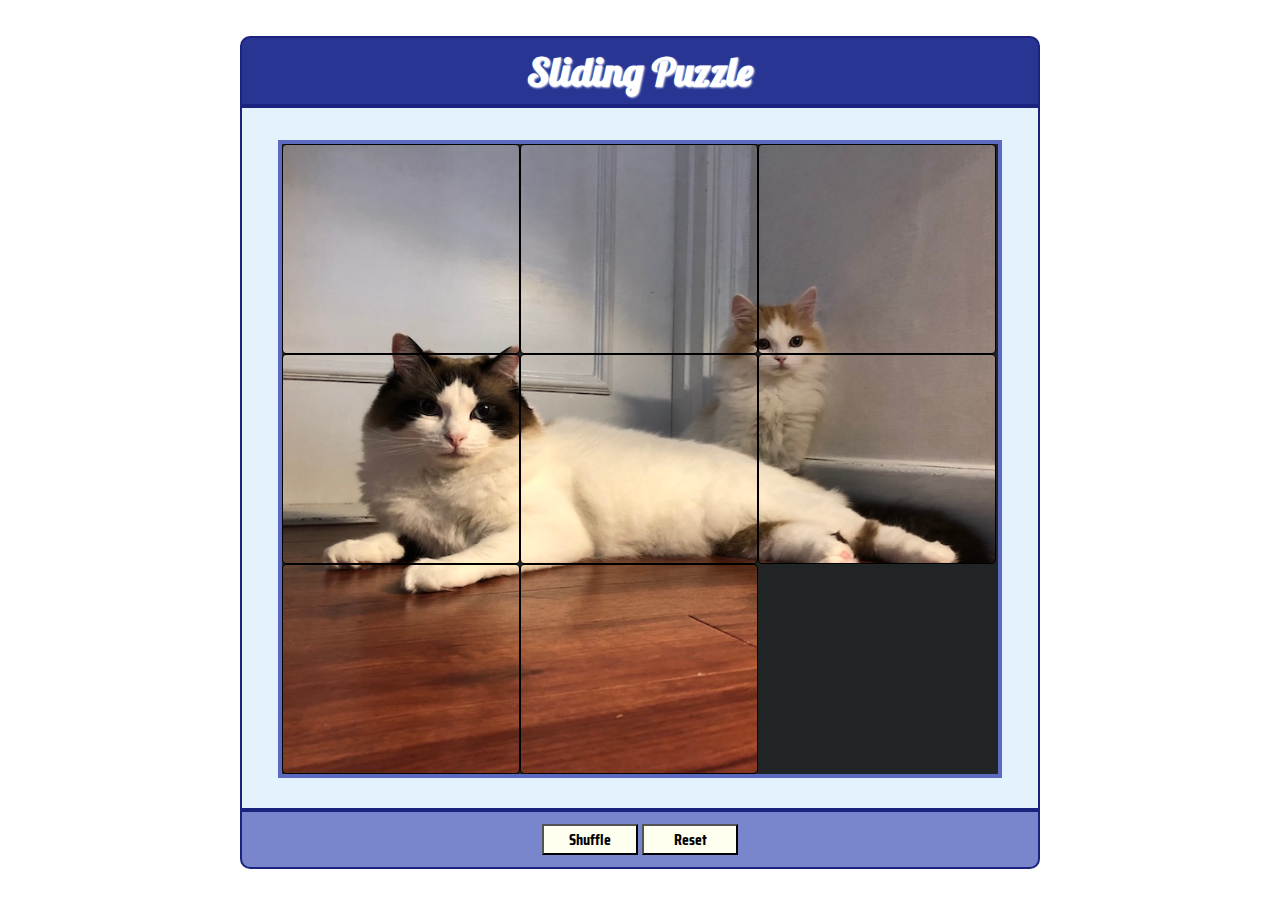
==== index.html @ 1e328e9b "initial commit" ====
<!DOCTYPE html>
<html lang="en">
<head>
    <meta charset="UTF-8">
    <meta http-equiv="X-UA-Compatible" content="IE=edge">
    <meta name="viewport" content="width=device-width, initial-scale=1.0">
    <title>Sliding Puzzle</title>
    <link rel="stylesheet" href="css/style.css">
    <script type="module" src="js/app.js"></script>
</head>
<body>
    <div id="container">
        <div class="app-title">Sliding Puzzle</div>
        <div class="app-content">
            <div id="board" class="puzzle-board">
            </div>
        </div>
        <div class="app-control">
            <button id="shuffle-button" class="btn">Shuffle</button>
            <button id="reset-button" class="btn">Reset</button>
        </div>
    </div>
</body>
</html>
---- css/style.css ----
@import url('https://fonts.googleapis.com/css2?family=Lobster&display=swap');
@import url('https://fonts.googleapis.com/css2?family=Saira+Condensed:wght@100&display=swap');

#container {
    margin: 36px auto;
    width: 800px;
}

.app-title {
    margin: 0px auto;
    padding: 8px;
    color: white;
    font-family: 'Lobster';
    font-size: 2.5em;
    font-weight: bold;
    text-align: center;
    text-shadow: 1px 1px 2px #E8EAF6;
    background-color: #283593;
    border: 2px solid #1A237E;
    border-radius: 10px 10px 0px 0px;
}

.app-content {
    height: 700px;
    background-color: #E3F2FD;
    border: 2px solid #1A237E;
}

.puzzle-board {
    position: relative;
    /* top: 32px; */
    margin: 32px auto;
    width: 90%;
    height: 90%;
    border: 4px solid #5C6BC0;
    background-color: rgb(33, 36, 36);
}

.app-control {
    padding: 12px;
    text-align: center;
    background-color: #7986CB;
    border: 2px solid #1A237E;
    border-radius: 0px 0px 10px 10px;    
}

.btn {
    width: 6.0em;
    font-family: 'Saira Condensed';
    font-size: 1.0em;
    font-weight: bold;
    background-color: ivory;
}

.puzzle-tile {
    box-sizing: border-box;
    position: absolute;
    margin: 0px;
    padding: 0px;
    border: 1px solid black;
    border-radius: 4px;
    transition-duration: 0.3s;
}
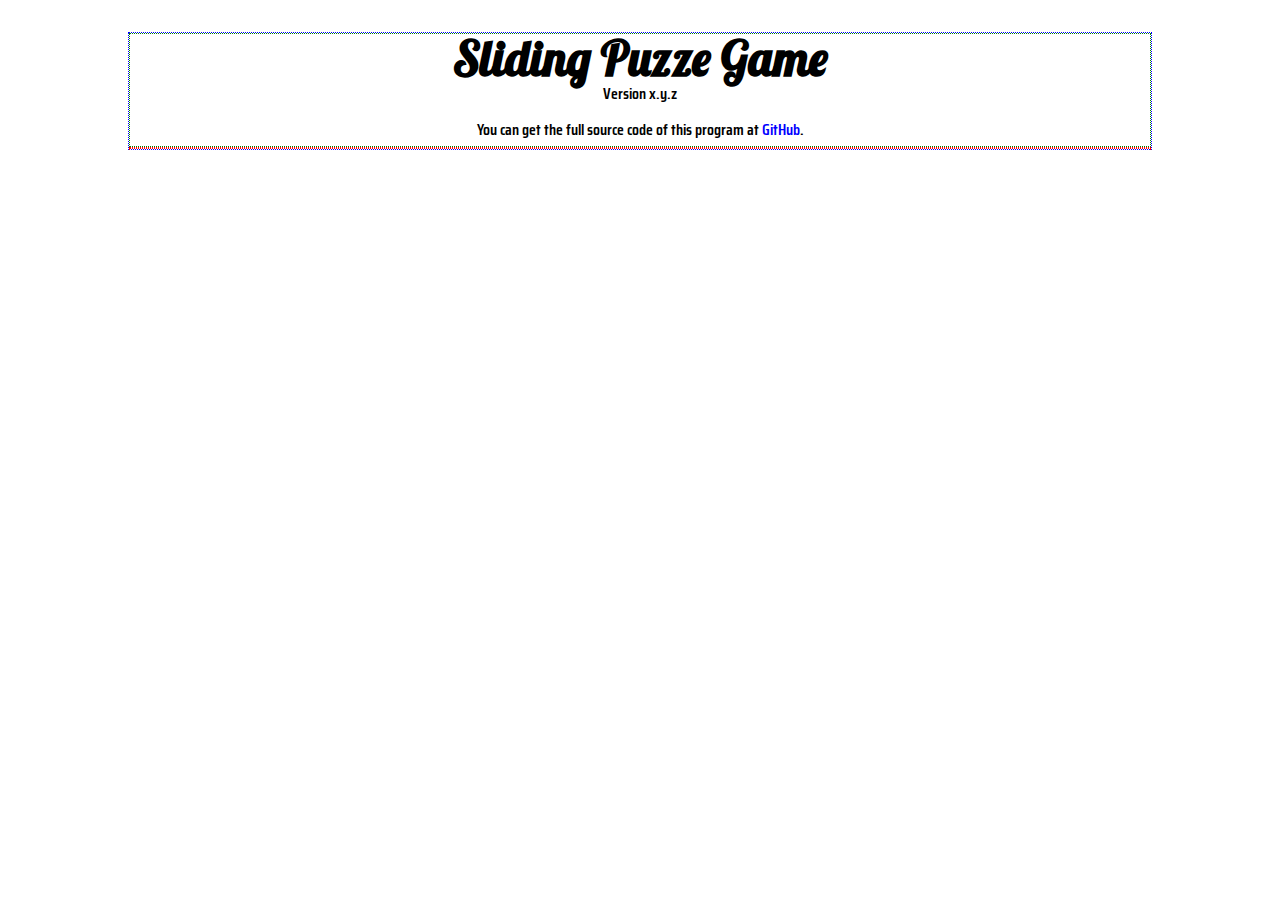
==== commit db8166c6: "refactor presentation" ====
--- a/index.html
+++ b/index.html
@@ -9,15 +9,20 @@
     <script type="module" src="js/app.js"></script>
 </head>
 <body>
-    <div id="container">
-        <div class="app-title">Sliding Puzzle</div>
-        <div class="app-content">
-            <div id="board" class="puzzle-board">
+    <div id="app">
+        <div id="app-contents">
+            <div id="app-title-box">
+                <div id="app-title">Sliding Puzze Game</div>
+                <div id="app-version">Version x.y.z</div>
+                <div id="app-description">
+                    You can get the full source code of this program at
+                    <a href="https://github.com/pinkyroman/sliding-puzzle-web" rel="noopener noreferrer" target="_blank">GitHub</a>.
+                </div>
             </div>
-        </div>
-        <div class="app-control">
-            <button id="shuffle-button" class="btn">Shuffle</button>
-            <button id="reset-button" class="btn">Reset</button>
+            <div id="app-main">
+                <div id="puzzle-board">
+                </div>
+            </div>
         </div>
     </div>
 </body>
--- a/css/style.css
+++ b/css/style.css
@@ -1,58 +1,67 @@
+/* HTML5 Stylesheet Reset */
+@import url('reset.css');
+/* Font for Title */
 @import url('https://fonts.googleapis.com/css2?family=Lobster&display=swap');
+/* Font for Texts */
 @import url('https://fonts.googleapis.com/css2?family=Saira+Condensed:wght@100&display=swap');
 
-#container {
-    margin: 36px auto;
-    width: 800px;
+#app {
+    box-sizing: border-box;    
+    margin: 32px auto;
+    width: 1024px;
+
+    font-family: 'Saira Condensed';
+    font-weight: 600;
 }
 
-.app-title {
-    margin: 0px auto;
-    padding: 8px;
-    color: white;
-    font-family: 'Lobster';
-    font-size: 2.5em;
-    font-weight: bold;
-    text-align: center;
-    text-shadow: 1px 1px 2px #E8EAF6;
-    background-color: #283593;
-    border: 2px solid #1A237E;
-    border-radius: 10px 10px 0px 0px;
+#app-contents {
+    border: 1px dotted blue;
 }
 
-.app-content {
-    height: 700px;
-    background-color: #E3F2FD;
-    border: 2px solid #1A237E;
+#app-title-box {
+    text-align: center;
+    border: 1px dotted green;
 }
 
-.puzzle-board {
-    position: relative;
-    /* top: 32px; */
-    margin: 32px auto;
-    width: 90%;
-    height: 90%;
-    border: 4px solid #5C6BC0;
-    background-color: rgb(33, 36, 36);
+#app-title {
+    font-family: 'Lobster';
+    font-size: 3em;
+    font-weight: bold;
+    
 }
 
-.app-control {
-    padding: 12px;
-    text-align: center;
-    background-color: #7986CB;
-    border: 2px solid #1A237E;
-    border-radius: 0px 0px 10px 10px;    
+#app-version {
+    padding: 4px 0px;
 }
 
-.btn {
-    width: 6.0em;
-    font-family: 'Saira Condensed';
-    font-size: 1.0em;
-    font-weight: bold;
-    background-color: ivory;
+#app-description {
+    padding: 16px 0px 8px 0px;
 }
 
-.puzzle-tile {
+#app-description > a {
+    text-decoration: none;
+    color: blue;
+
+    transition-duration: 0.5s;
+}
+
+#app-description > a:hover {
+    color: white;
+    background-color: black;
+}
+
+#app-main {
+    border: 1px dotted red;
+}
+
+#puzzle-board {
+    position: relative;
+    box-sizing: border-box;
+    
+    background-color: aliceblue;
+}
+
+div.puzzle-board-tile {
     box-sizing: border-box;
     position: absolute;
     margin: 0px;
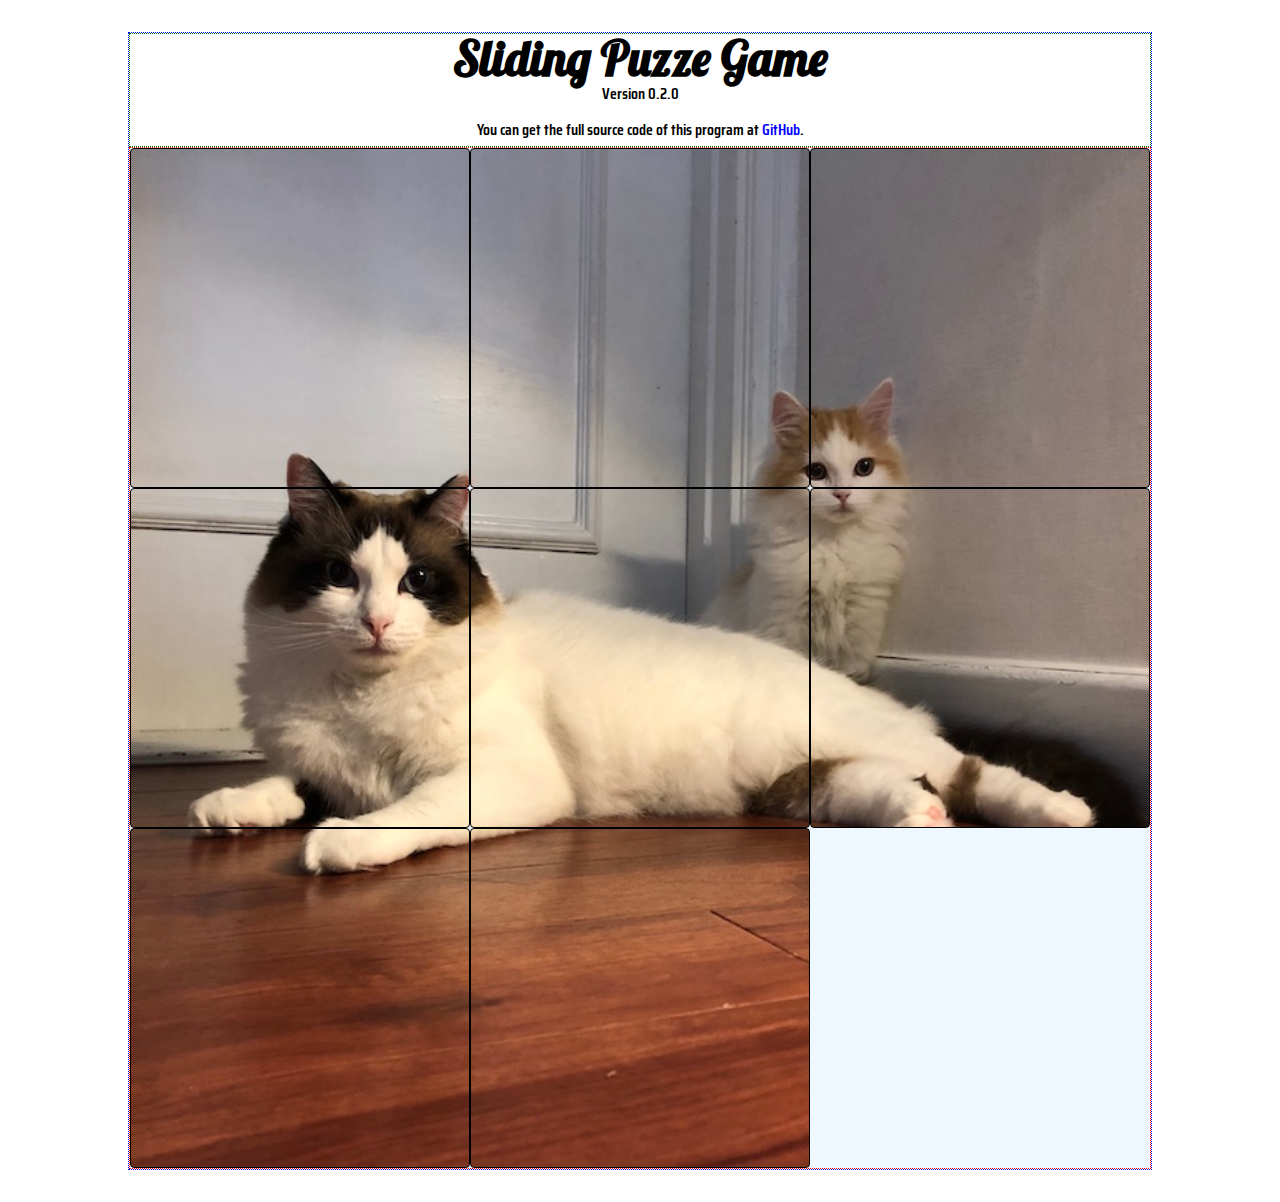
==== commit 127d4ed0: "팝업 박스 기능 추가 (WIP)" ====
--- a/index.html
+++ b/index.html
@@ -13,7 +13,7 @@
         <div id="app-contents">
             <div id="app-title-box">
                 <div id="app-title">Sliding Puzze Game</div>
-                <div id="app-version">Version x.y.z</div>
+                <div id="app-version"></div>
                 <div id="app-description">
                     You can get the full source code of this program at
                     <a href="https://github.com/pinkyroman/sliding-puzzle-web" rel="noopener noreferrer" target="_blank">GitHub</a>.
@@ -22,6 +22,9 @@
             <div id="app-main">
                 <div id="puzzle-board">
                 </div>
+                <div class="popup-box">
+                    <div class="popup-box-contents"></div>
+                </div>    
             </div>
         </div>
     </div>
--- a/css/style.css
+++ b/css/style.css
@@ -4,6 +4,8 @@
 @import url('https://fonts.googleapis.com/css2?family=Lobster&display=swap');
 /* Font for Texts */
 @import url('https://fonts.googleapis.com/css2?family=Saira+Condensed:wght@100&display=swap');
+/* Popup Box */
+@import url('popup-box.css');
 
 #app {
     box-sizing: border-box;    
